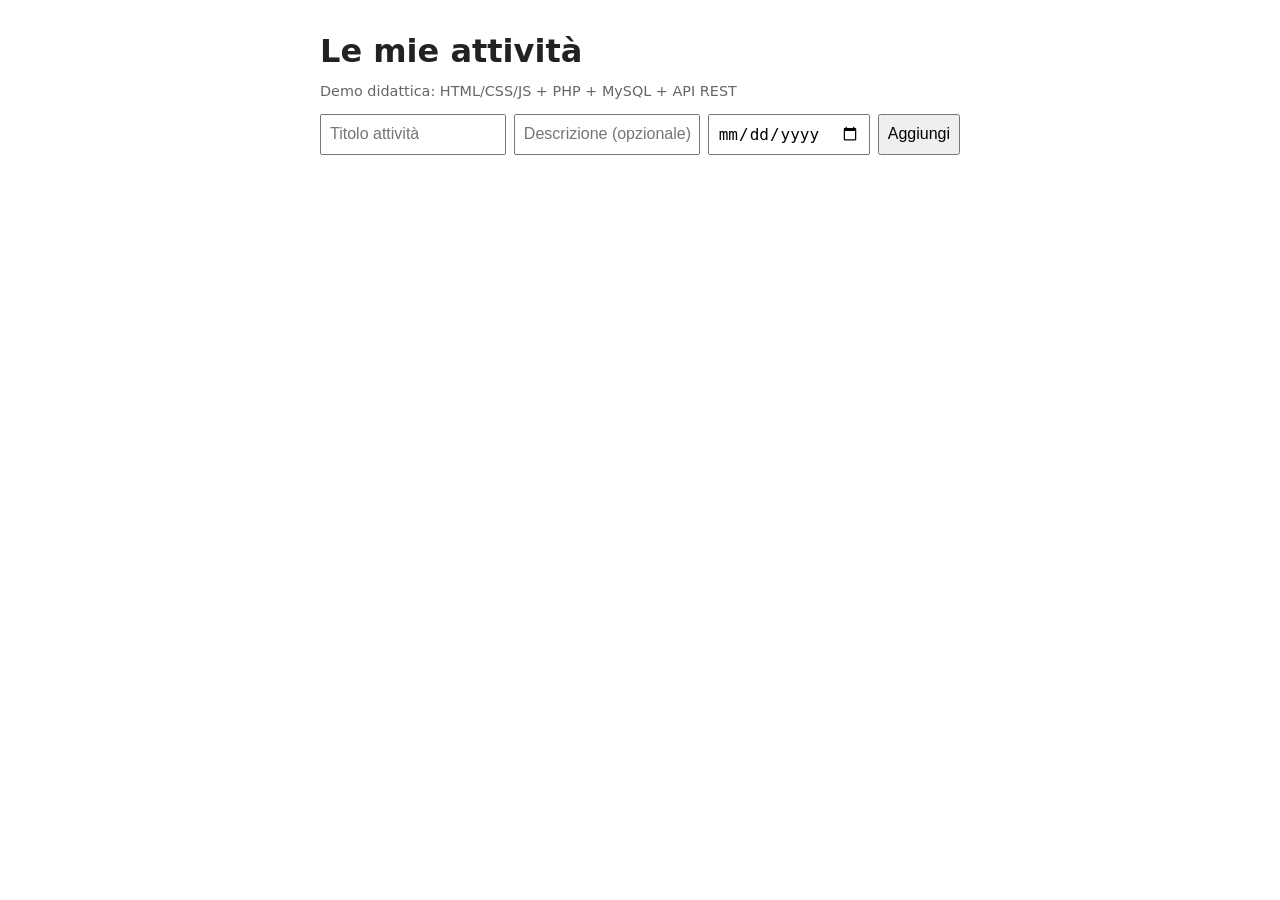
==== index.html @ 7fb0bcf7 "Esercizio REST prima lezione — Programmazione Web e Mobile" ====
<!DOCTYPE html>
<html lang="it">
<head>
    <meta charset="UTF-8">
    <title>Gestione Attività — Demo REST</title>
    <link rel="stylesheet" href="style.css">
</head>
<body>
    <main>
        <h1>Le mie attività</h1>
        <p class="sottotitolo">Demo didattica: HTML/CSS/JS + PHP + MySQL + API REST</p>

        <!-- Form per creare una nuova attività (POST) -->
        <form id="form-nuova-attivita">
            <input type="text" id="input-titolo" placeholder="Titolo attività" required>
            <input type="text" id="input-descrizione" placeholder="Descrizione (opzionale)">
            <input type="date" id="input-scadenza">
            <button type="submit">Aggiungi</button>
        </form>

        <ul id="lista-attivita"></ul>
    </main>

    <script src="app.js"></script>
</body>
</html>
---- style.css ----
body {
    font-family: system-ui, sans-serif;
    max-width: 640px;
    margin: 2rem auto;
    padding: 0 1rem;
    color: #222;
}

.sottotitolo {
    color: #666;
    font-size: 0.9rem;
    margin-top: -0.5rem;
}

form {
    display: flex;
    gap: 0.5rem;
    margin-bottom: 1.5rem;
    flex-wrap: wrap;
}

input[type="text"] {
    flex: 1;
    min-width: 120px;
}

input, button {
    padding: 0.5rem;
    font-size: 1rem;
}

button {
    cursor: pointer;
}

ul#lista-attivita {
    list-style: none;
    padding: 0;
}

li.attivita {
    display: flex;
    align-items: center;
    gap: 0.75rem;
    padding: 0.6rem;
    border-bottom: 1px solid #ddd;
}

li.attivita.completata .titolo {
    text-decoration: line-through;
    color: #999;
}

li.attivita .titolo {
    font-weight: 600;
    flex: 1;
}

li.attivita .scadenza {
    font-size: 0.85rem;
    color: #777;
}

li.attivita button {
    font-size: 0.8rem;
}
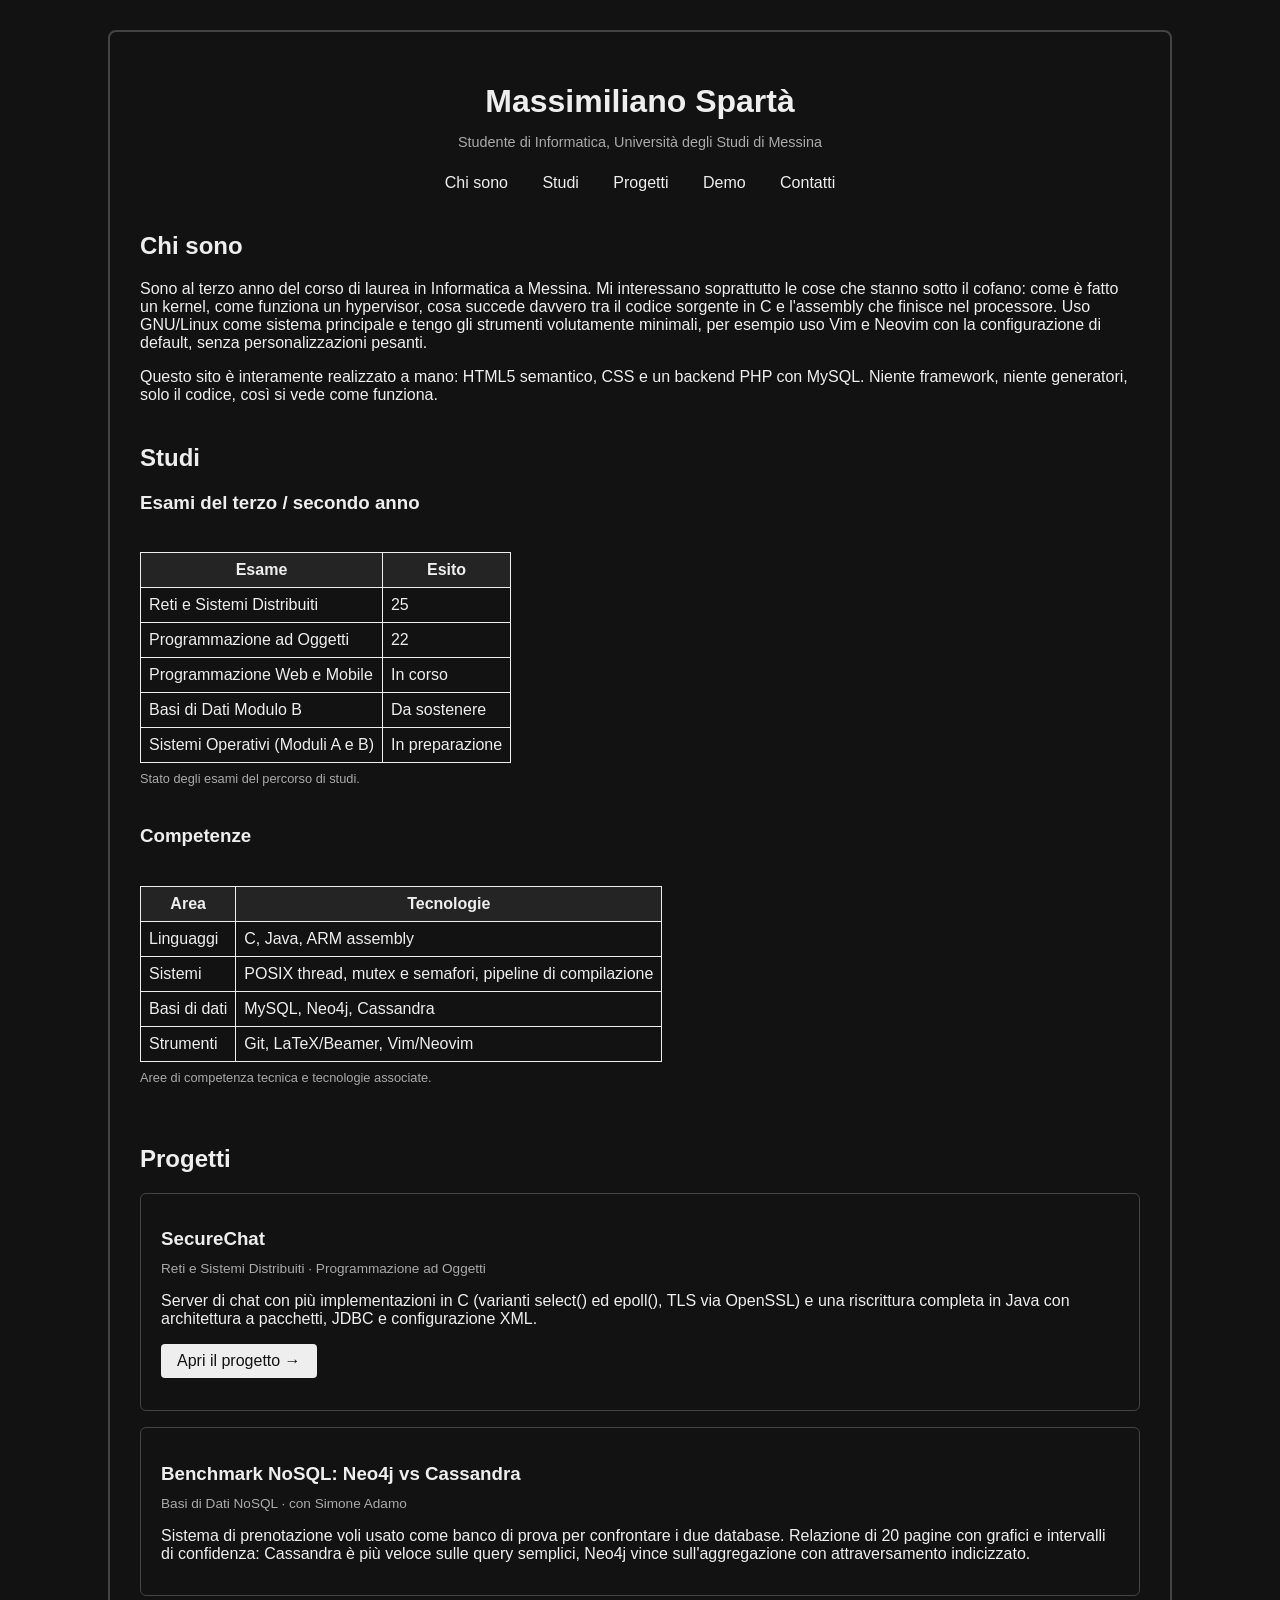
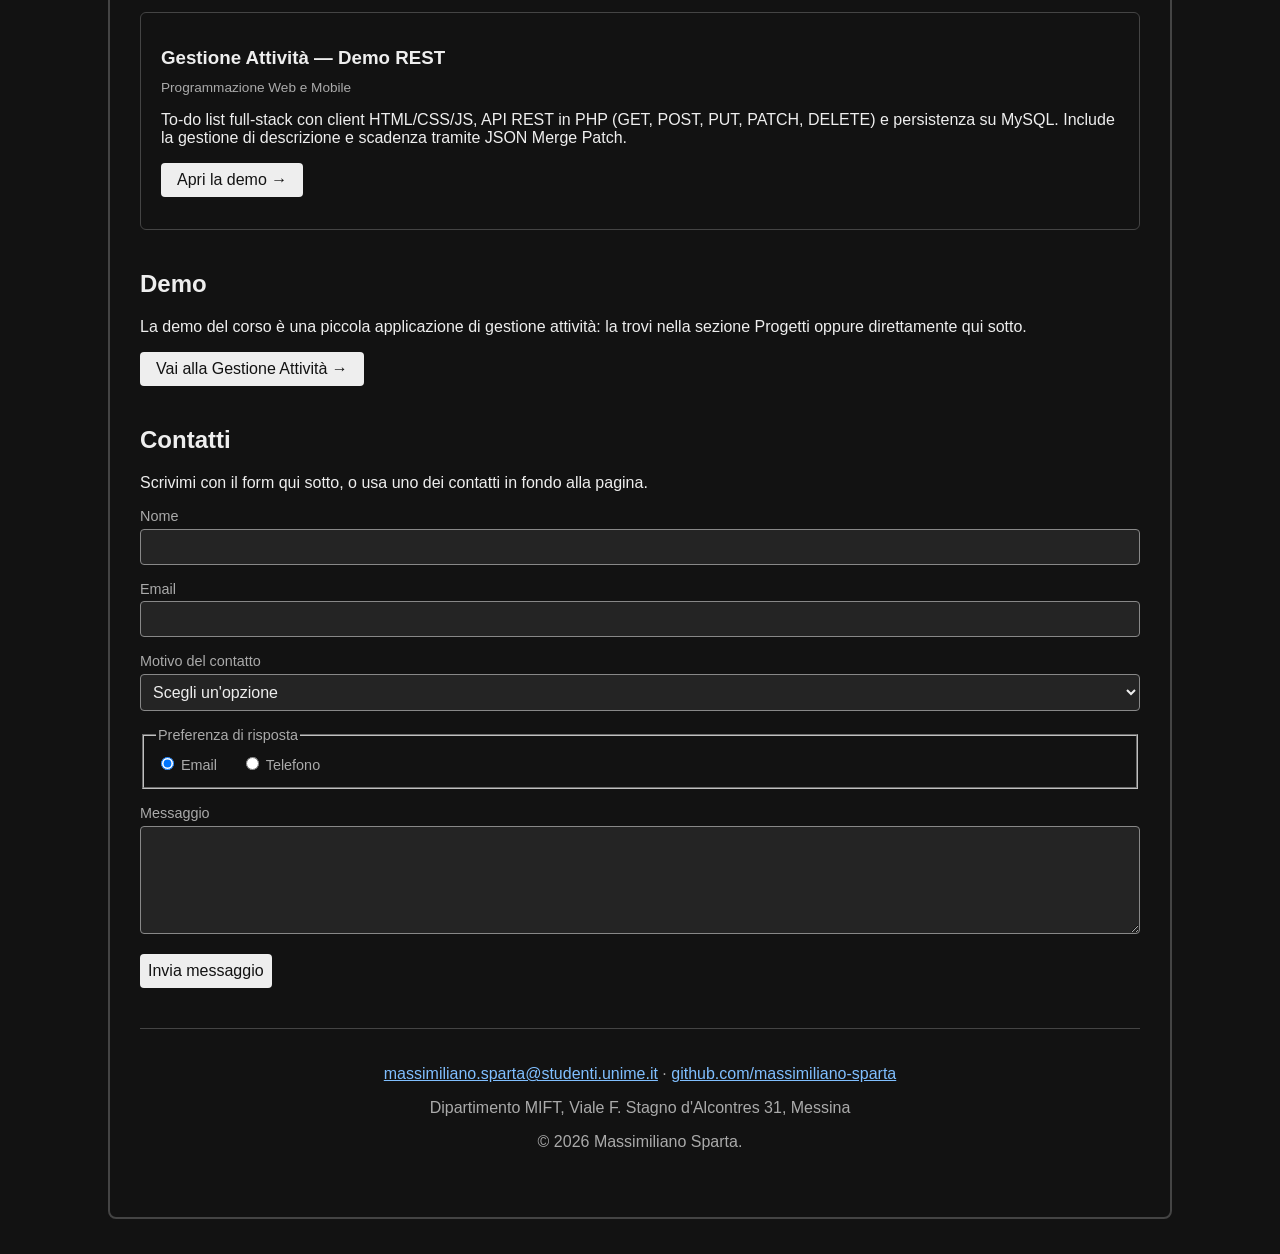
==== commit 66062ce6: "Aggiunge pagina personale con form contatti; rimuove GET pubblico su messaggi e credenziali in chiar" ====
--- a/index.html
+++ b/index.html
@@ -1,26 +1,227 @@
-<!DOCTYPE html>
+<!doctype html>
 <html lang="it">
 <head>
-    <meta charset="UTF-8">
-    <title>Gestione Attività — Demo REST</title>
-    <link rel="stylesheet" href="style.css">
+	<meta charset="UTF-8">
+	<meta name="viewport" content="width=device-width, initial-scale=1">
+	<title>Massimiliano Sparta · Studente di Informatica · Università di Messina</title>
+	<meta name="description" content="Pagina personale di Massimiliano Sparta, studente di Informatica all'Università di Messina.">
+	<link rel="stylesheet" href="style.css">
+ <script src="contatti.js" defer></script>
 </head>
 <body>
-    <main>
-        <h1>Le mie attività</h1>
-        <p class="sottotitolo">Demo didattica: HTML/CSS/JS + PHP + MySQL + API REST</p>
-
-        <!-- Form per creare una nuova attività (POST) -->
-        <form id="form-nuova-attivita">
-            <input type="text" id="input-titolo" placeholder="Titolo attività" required>
-            <input type="text" id="input-descrizione" placeholder="Descrizione (opzionale)">
-            <input type="date" id="input-scadenza">
-            <button type="submit">Aggiungi</button>
-        </form>
-
-        <ul id="lista-attivita"></ul>
-    </main>
-
-    <script src="app.js"></script>
+
+	<header class="site-header">
+		<h1>Massimiliano Spartà</h1>
+		<p class="sottotitolo"> Studente di Informatica, Università degli Studi di Messina </p>
+		<nav class="site-nav" aria-label="Navigazione principale">
+			<ul>
+				<li><a href="#chi-sono">Chi sono</a></li>
+				<li><a href="#studi">Studi</a></li>
+				<li><a href="#progetti">Progetti</a></li>
+				<li><a href="#demo">Demo</a></li>
+				<li><a href="#contatti">Contatti</a></li>
+			</ul>
+		</nav>
+	</header>
+
+	<main>
+		<section id="chi-sono" class="section">
+			<h2>Chi sono</h2>
+			<p>
+				Sono al terzo anno del corso di laurea in Informatica a Messina. Mi interessano
+				soprattutto le cose che stanno sotto il cofano: come è fatto un kernel, come
+				funziona un hypervisor, cosa succede davvero tra il codice sorgente in C e
+				l'assembly che finisce nel processore. Uso GNU/Linux come sistema principale
+				e tengo gli strumenti volutamente minimali, per esempio uso Vim e Neovim con la
+				configurazione di default, senza personalizzazioni pesanti.
+			</p>
+			<p>
+				Questo sito è interamente realizzato a mano: HTML5 semantico, CSS e un backend
+				PHP con MySQL. Niente framework, niente generatori, solo il codice,
+				così si vede come funziona.
+			</p>
+		</section>
+
+		<section id="studi" class="section">
+			<h2>Studi</h2>
+
+			<h3>Esami del terzo / secondo anno</h3>
+			<div class="table-scroll">
+				<table>
+					<caption>Stato degli esami del percorso di studi.</caption>
+					<thead>
+						<tr>
+							<th scope="col">Esame</th>
+							<th scope="col">Esito</th>
+						</tr>
+					</thead>
+					<tbody>
+						<tr>
+							<td>Reti e Sistemi Distribuiti</td>
+							<td>25</td>
+						</tr>
+						<tr>
+							<td>Programmazione ad Oggetti</td>
+							<td>22</td>
+						</tr>
+						<tr>
+							<td>Programmazione Web e Mobile</td>
+							<td>In corso</td>
+						</tr>
+						<tr>
+							<td>Basi di Dati Modulo B</td>
+							<td>Da sostenere</td>
+						</tr>
+						<tr>
+							<td>Sistemi Operativi (Moduli A e B)</td>
+							<td>In preparazione</td>
+						</tr>
+					</tbody>
+				</table>
+			</div>
+
+			<h3>Competenze</h3>
+			<div class="table-scroll">
+				<table>
+					<caption>Aree di competenza tecnica e tecnologie associate.</caption>
+					<thead>
+						<tr>
+							<th scope="col">Area</th>
+							<th scope="col">Tecnologie</th>
+						</tr>
+					</thead>
+					<tbody>
+						<tr>
+							<td>Linguaggi</td>
+							<td>C, Java, ARM assembly</td>
+						</tr>
+						<tr>
+							<td>Sistemi</td>
+							<td>POSIX thread, mutex e semafori, pipeline di compilazione</td>
+						</tr>
+						<tr>
+							<td>Basi di dati</td>
+							<td>MySQL, Neo4j, Cassandra</td>
+						</tr>
+						<tr>
+							<td>Strumenti</td>
+							<td>Git, LaTeX/Beamer, Vim/Neovim</td>
+						</tr>
+					</tbody>
+				</table>
+			</div>
+		</section>
+
+		<section id="progetti" class="section">
+			<h2>Progetti</h2>
+
+			<article class="project">
+				<div class="project-head">
+					<h3>SecureChat</h3>
+					<p class="project-status">Reti e Sistemi Distribuiti &middot; Programmazione ad Oggetti</p>
+				</div>
+				<p>
+					Server di chat con più implementazioni in C (varianti select() ed epoll(),
+					TLS via OpenSSL) e una riscrittura completa in Java con architettura a
+					pacchetti, JDBC e configurazione XML.
+          	<p><a class="button-link" href="https://github.com/massimiliano-sparta/SecureChat">Apri il progetto &rarr;</a></p>
+				</p>
+			</article>
+
+			<article class="project">
+				<div class="project-head">
+					<h3>Benchmark NoSQL: Neo4j vs Cassandra</h3>
+					<p class="project-status">Basi di Dati NoSQL &middot; con Simone Adamo</p>
+				</div>
+				<p>
+					Sistema di prenotazione voli usato come banco di prova per confrontare i
+					due database. Relazione di 20 pagine con grafici e intervalli di
+					confidenza: Cassandra è più veloce sulle query semplici, Neo4j vince
+					sull'aggregazione con attraversamento indicizzato.
+				</p>
+			</article>
+
+			<article class="project">
+				<div class="project-head">
+					<h3>Gestione Attività &mdash; Demo REST</h3>
+					<p class="project-status">Programmazione Web e Mobile</p>
+				</div>
+				<p>
+					To-do list full-stack con client HTML/CSS/JS, API REST in PHP (GET, POST,
+					PUT, PATCH, DELETE) e persistenza su MySQL. Include la gestione di
+					descrizione e scadenza tramite JSON Merge Patch.
+				</p>
+				<p><a class="button-link" href="attivita.html">Apri la demo &rarr;</a></p>
+			</article>
+		</section>
+
+		<section id="demo" class="section">
+			<h2>Demo</h2>
+			<p>
+				La demo del corso è una piccola applicazione di gestione attività:
+				la trovi nella sezione Progetti oppure direttamente qui sotto.
+			</p>
+			<p><a class="button-link" href="attivita.html">Vai alla Gestione Attività &rarr;</a></p>
+		</section>
+
+		<section id="contatti" class="section">
+			<h2>Contatti</h2>
+			<p>Scrivimi con il form qui sotto, o usa uno dei contatti in fondo alla pagina.</p>
+
+			<form class="contact-form" action="#" method="post">
+				<div class="field">
+					<label for="nome">Nome</label>
+					<input type="text" id="nome" name="nome" autocomplete="name" required>
+				</div>
+
+				<div class="field">
+					<label for="email">Email</label>
+					<input type="email" id="email" name="email" autocomplete="email" required>
+				</div>
+
+				<div class="field">
+					<label for="motivo">Motivo del contatto</label>
+					<select id="motivo" name="motivo" required>
+						<option value="" disabled selected>Scegli un'opzione</option>
+						<option value="collaborazione">Collaborazione a un progetto</option>
+						<option value="ripetizioni">Ripetizioni</option>
+						<option value="altro">Altro</option>
+					</select>
+				</div>
+
+				<fieldset class="field">
+					<legend>Preferenza di risposta</legend>
+					<div class="radio-row">
+						<label class="radio-option">
+							<input type="radio" name="preferenza" value="email" checked>
+							Email
+						</label>
+						<label class="radio-option">
+							<input type="radio" name="preferenza" value="telefono">
+							Telefono
+						</label>
+					</div>
+				</fieldset>
+
+				<div class="field">
+					<label for="messaggio">Messaggio</label>
+					<textarea id="messaggio" name="messaggio" rows="5" required></textarea>
+				</div>
+
+				<button type="submit">Invia messaggio</button>
+			</form>
+		</section>
+	</main>
+
+	<footer class="site-footer">
+		<p>
+			<a href="mailto:massimiliano.sparta@studenti.unime.it">massimiliano.sparta@studenti.unime.it</a>
+			&middot;
+			<a href="https://github.com/massimiliano-sparta" target="_blank" rel="noopener">github.com/massimiliano-sparta</a>
+		</p>
+		<p>Dipartimento MIFT, Viale F. Stagno d'Alcontres 31, Messina</p>
+		<p>&copy; 2026 Massimiliano Sparta.</p>
+	</footer>
+
 </body>
 </html>
--- a/style.css
+++ b/style.css
@@ -1,36 +1,212 @@
+/* ============================================================
+   style.css — Tema unico per tutto il sito (home + gestione attività)
+   Tema scuro, un solo foglio condiviso dalle due pagine.
+   ============================================================ */
+
 body {
-    font-family: system-ui, sans-serif;
-    max-width: 640px;
-    margin: 2rem auto;
-    padding: 0 1rem;
-    color: #222;
+    background-color: #121212;
+    color: #eeeeee;
+    font-family: Helvetica, Arial, "Liberation Sans", system-ui, sans-serif;
+    max-width: 1000px;
+    margin: 30px auto;
+    padding: 30px;
+    border: 2px solid #444444;
+    border-radius: 8px;
+}
+
+h1, h2, h3, h4 {
+    font-family: Helvetica, Arial, "Liberation Sans", sans-serif;
+}
+
+a {
+    color: #80bfff;
+}
+
+/* ---------- Header e navigazione (pagina personale) ---------- */
+
+.site-header {
+    text-align: center;
 }
 
 .sottotitolo {
-    color: #666;
+    color: #aaaaaa;
     font-size: 0.9rem;
     margin-top: -0.5rem;
 }
 
-form {
+.site-nav ul {
+    list-style: none;
+    padding: 0;
+    margin: 1.5rem 0 0;
+}
+
+.site-nav li {
+    display: inline;
+    margin: 0 15px;
+}
+
+.site-nav a {
+    color: #eeeeee;
+    text-decoration: none;
+}
+
+.site-nav a:hover {
+    text-decoration: underline;
+}
+
+/* ---------- Sezioni e tabelle (pagina personale) ---------- */
+
+.section {
+    margin: 2.5rem 0;
+}
+
+.table-scroll {
+    overflow-x: auto;
+}
+
+table {
+    border-collapse: collapse;
+    margin: 20px 0;
+}
+
+caption {
+    caption-side: bottom;
+    font-size: 0.8rem;
+    color: #aaaaaa;
+    padding-top: 0.5rem;
+    text-align: left;
+}
+
+th, td {
+    border: 1px solid #eeeeee;
+    padding: 8px;
+}
+
+th {
+    background-color: #242424;
+}
+
+.project {
+    border: 1px solid #444444;
+    border-radius: 6px;
+    padding: 1rem 1.25rem;
+    margin: 1rem 0;
+}
+
+.project-status {
+    color: #aaaaaa;
+    font-size: 0.85rem;
+    margin: -0.5rem 0 0.75rem;
+}
+
+/* ---------- Form contatti ---------- */
+
+input, button, select, textarea {
+    padding: 0.5rem;
+    font-size: 1rem;
+    border-radius: 4px;
+}
+
+input,
+select,
+textarea {
+    background-color: #242424;
+    color: #eeeeee;
+    border: 1px solid #888888;
+}
+
+input[type="date"]::-webkit-calendar-picker-indicator {
+    filter: invert(1);
+    cursor: pointer;
+}
+
+button {
+    background-color: #eeeeee;
+    color: #121212;
+    border: none;
+    cursor: pointer;
+}
+
+button:hover {
+    background-color: #ffffff;
+}
+
+.contact-form .field {
+    margin-bottom: 1rem;
+}
+
+.contact-form label,
+.contact-form legend {
+    display: block;
+    margin-bottom: 0.3rem;
+    font-size: 0.9rem;
+    color: #aaaaaa;
+}
+
+.contact-form input[type="text"],
+.contact-form input[type="email"],
+.contact-form select,
+.contact-form textarea {
+    width: 100%;
+    box-sizing: border-box;
+}
+
+.radio-row {
+    display: flex;
+    gap: 1.5rem;
+}
+
+.radio-option {
+    display: flex;
+    align-items: center;
+    gap: 0.4rem;
+    color: #eeeeee;
+    cursor: pointer;
+}
+
+/* Link "a bottone" (es. "Apri la demo") */
+.button-link {
+    display: inline-block;
+    background-color: #eeeeee;
+    color: #121212;
+    border: none;
+    border-radius: 4px;
+    padding: 0.5rem 1rem;
+    font-size: 1rem;
+    text-decoration: none;
+}
+
+.button-link:hover {
+    background-color: #ffffff;
+}
+
+/* ---------- Gestione attività ---------- */
+
+.torna-home {
+    margin: 0 0 1rem;
+}
+
+.torna-home a {
+    color: #aaaaaa;
+    text-decoration: none;
+    font-size: 0.9rem;
+}
+
+.torna-home a:hover {
+    color: #eeeeee;
+    text-decoration: underline;
+}
+
+#form-nuova-attivita {
     display: flex;
     gap: 0.5rem;
     margin-bottom: 1.5rem;
     flex-wrap: wrap;
 }
 
-input[type="text"] {
+#form-nuova-attivita input[type="text"] {
     flex: 1;
     min-width: 120px;
-}
-
-input, button {
-    padding: 0.5rem;
-    font-size: 1rem;
-}
-
-button {
-    cursor: pointer;
 }
 
 ul#lista-attivita {
@@ -43,24 +219,75 @@
     align-items: center;
     gap: 0.75rem;
     padding: 0.6rem;
-    border-bottom: 1px solid #ddd;
+    border-bottom: 1px solid #444444;
+    flex-wrap: wrap;
+}
+
+li.attivita .testo {
+    flex: 1;
+    min-width: 200px;
+}
+
+li.attivita .titolo {
+    font-weight: 600;
+}
+
+li.attivita .descrizione {
+    margin: 0.2rem 0 0;
+    font-size: 0.85rem;
+    font-weight: 400;
+    color: #aaaaaa;
+}
+
+li.attivita .scadenza {
+    font-size: 0.85rem;
+    color: #aaaaaa;
 }
 
 li.attivita.completata .titolo {
     text-decoration: line-through;
-    color: #999;
-}
-
-li.attivita .titolo {
-    font-weight: 600;
-    flex: 1;
-}
-
-li.attivita .scadenza {
-    font-size: 0.85rem;
-    color: #777;
+    color: #888888;
+}
+
+li.attivita.completata .descrizione {
+    color: #666666;
 }
 
 li.attivita button {
     font-size: 0.8rem;
-}
+    padding: 0.4rem 0.8rem;
+}
+
+/* ---------- Footer ---------- */
+
+.site-footer {
+    margin-top: 40px;
+    padding: 20px;
+    text-align: center;
+    border-top: 1px solid #444444;
+    color: #aaaaaa;
+}
+
+.site-footer a {
+    color: #80bfff;
+}
+
+
+/* Esito del form contatti: verde se ok, rosso se errore */
+.esito-form {
+    padding: 0.75rem 1rem;
+    border-radius: 4px;
+    margin: 0 0 1rem;
+}
+
+.esito-form[data-tipo="ok"] {
+    background-color: #1b3a24;
+    color: #7ee2a8;
+    border: 1px solid #2d5c3a;
+}
+
+.esito-form[data-tipo="errore"] {
+    background-color: #3a1b1b;
+    color: #ff9c9c;
+    border: 1px solid #5c2d2d;
+}
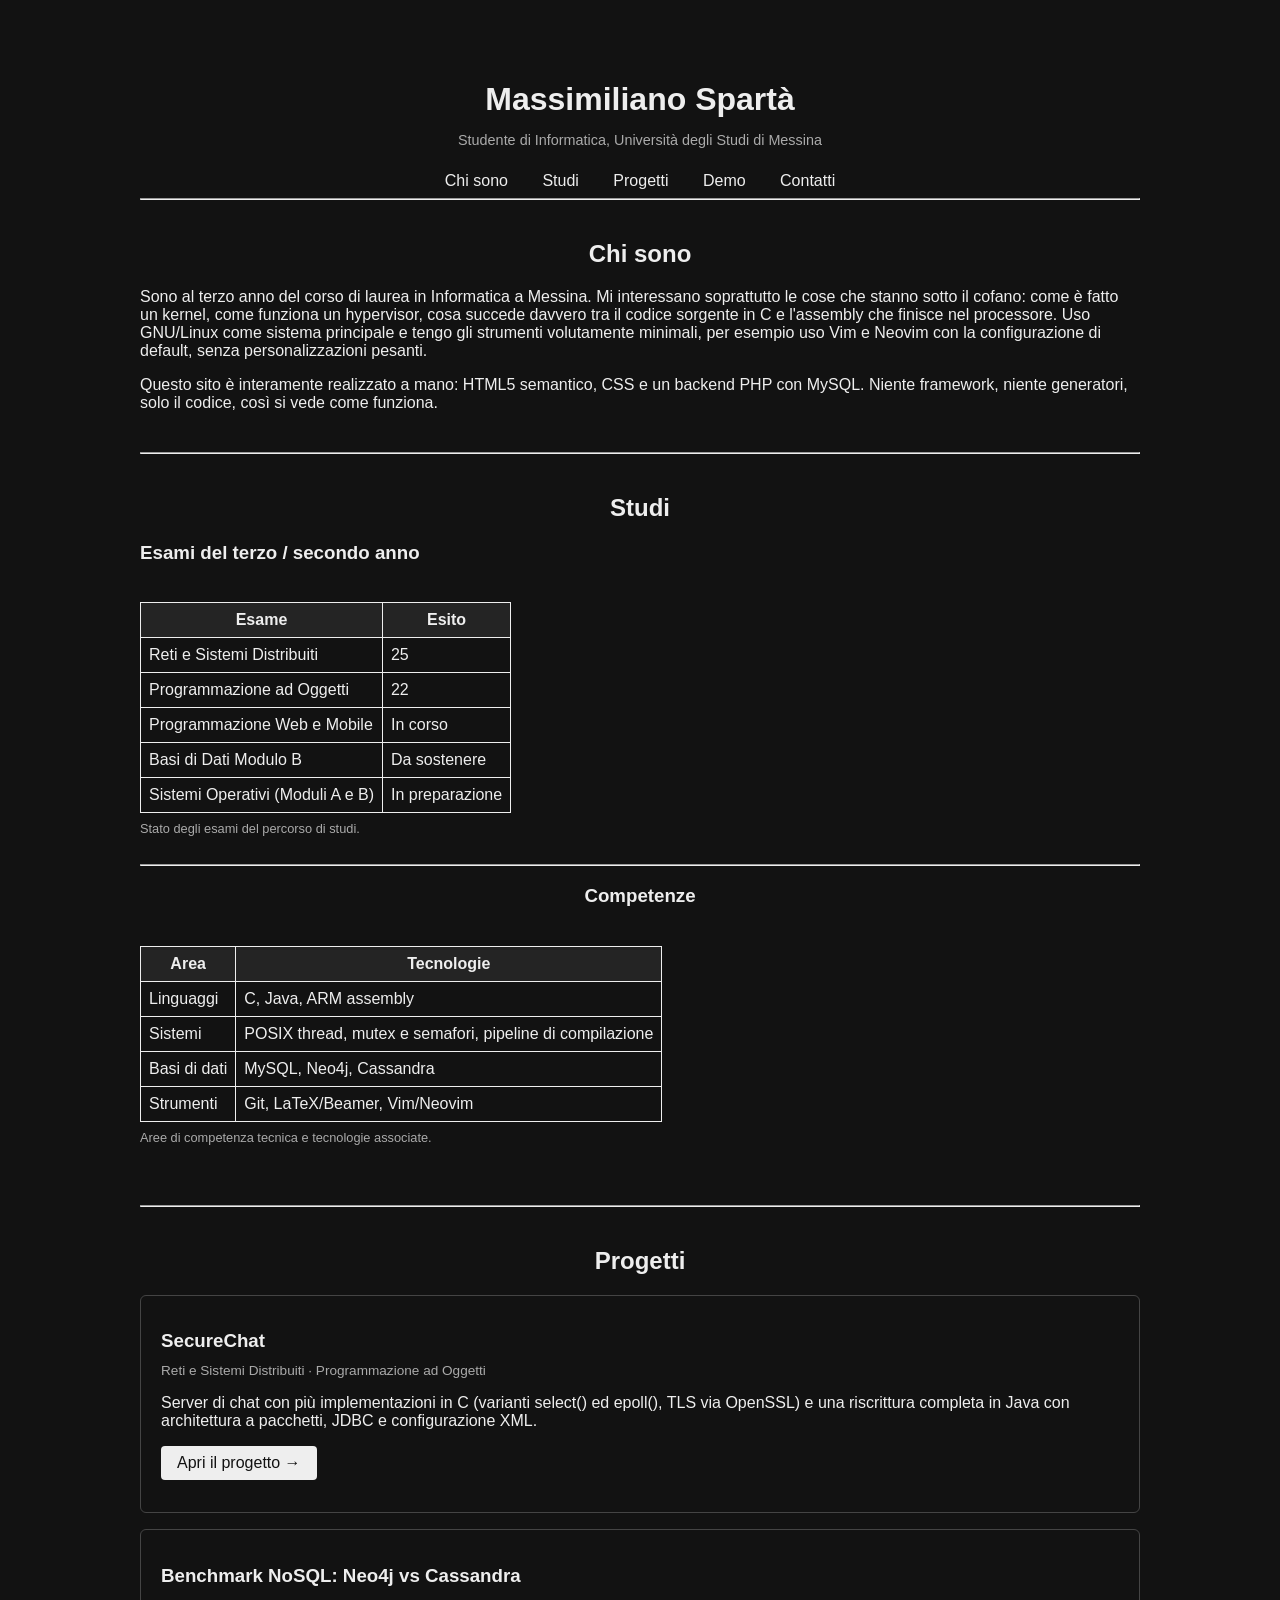
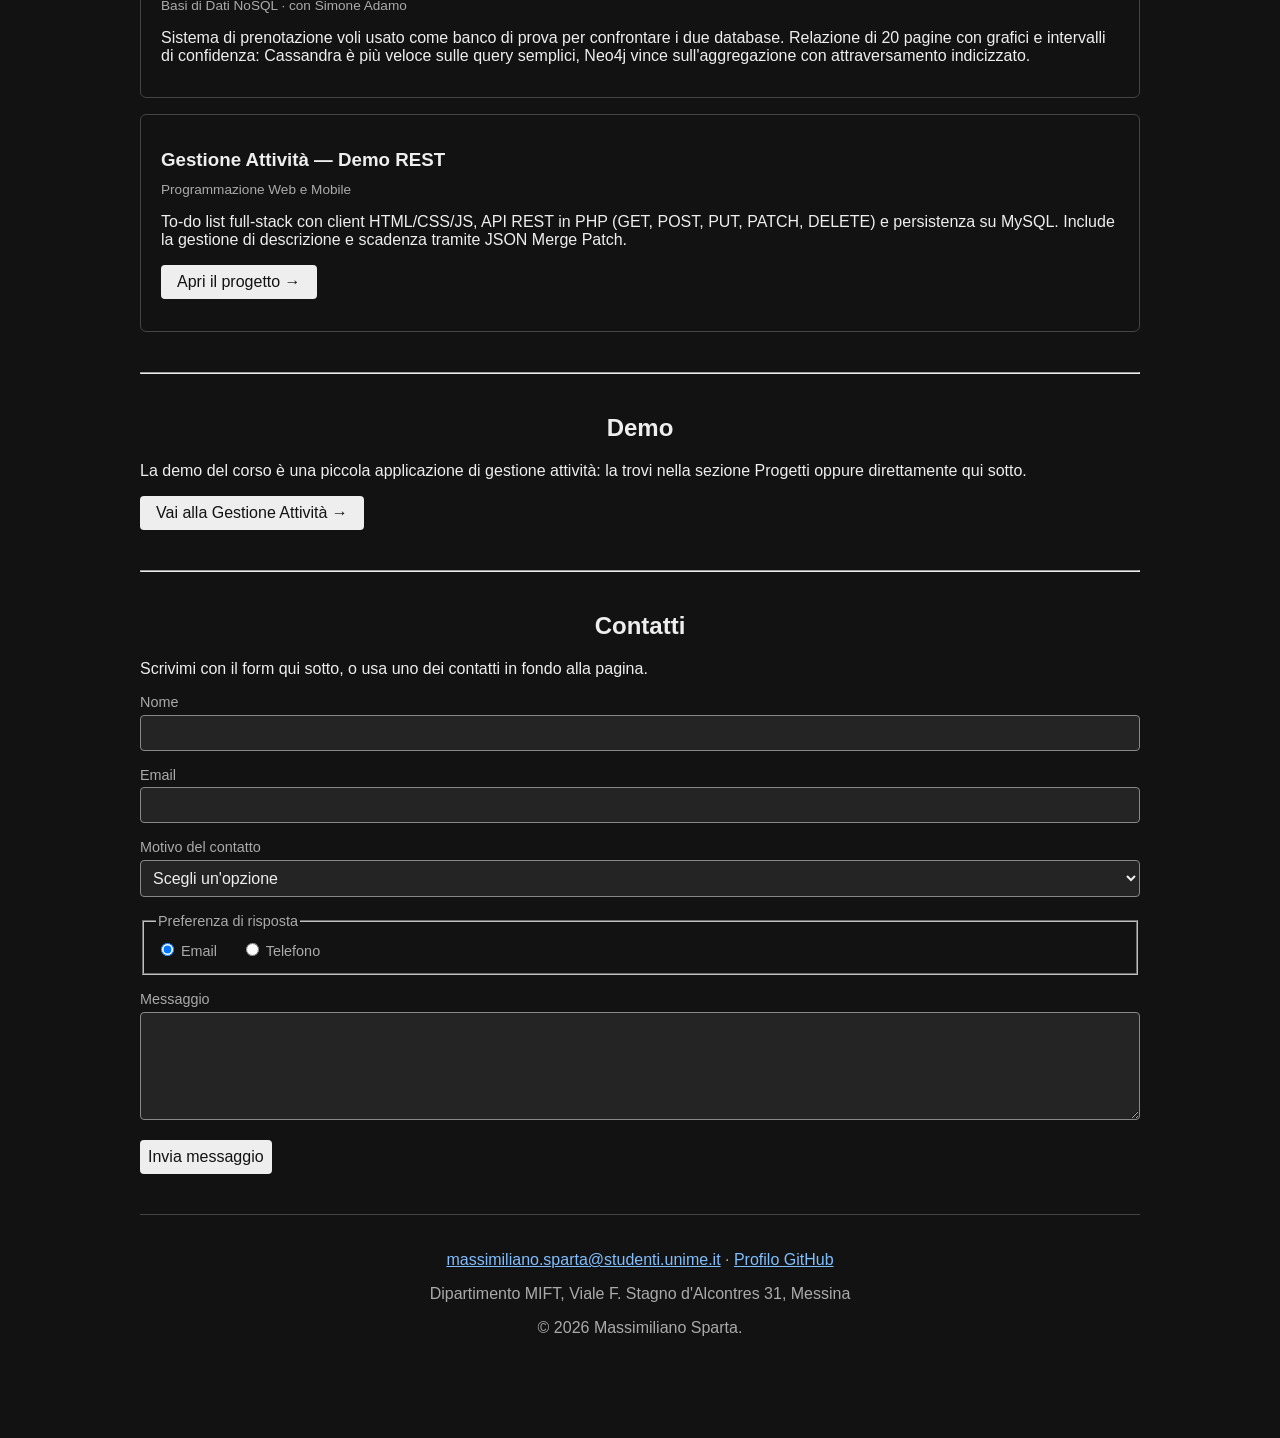
==== commit 9710ccf9: "Migliora il layout: separatori tra le sezioni, titoli centrati, link progetti aggiornati" ====
--- a/index.html
+++ b/index.html
@@ -22,6 +22,7 @@
 				<li><a href="#contatti">Contatti</a></li>
 			</ul>
 		</nav>
+    <hr>
 	</header>
 
 	<main>
@@ -41,7 +42,7 @@
 				così si vede come funziona.
 			</p>
 		</section>
-
+    <hr>
 		<section id="studi" class="section">
 			<h2>Studi</h2>
 
@@ -80,7 +81,9 @@
 				</table>
 			</div>
 
-			<h3>Competenze</h3>
+      <hr>
+
+			<h3 class="centrato">Competenze</h3>
 			<div class="table-scroll">
 				<table>
 					<caption>Aree di competenza tecnica e tecnologie associate.</caption>
@@ -112,9 +115,9 @@
 			</div>
 		</section>
 
+    <hr>
 		<section id="progetti" class="section">
 			<h2>Progetti</h2>
-
 			<article class="project">
 				<div class="project-head">
 					<h3>SecureChat</h3>
@@ -151,10 +154,10 @@
 					PUT, PATCH, DELETE) e persistenza su MySQL. Include la gestione di
 					descrizione e scadenza tramite JSON Merge Patch.
 				</p>
-				<p><a class="button-link" href="attivita.html">Apri la demo &rarr;</a></p>
+				<p><a class="button-link" href="https://github.com/massimiliano-sparta/Esercizi-Web-Mobile">Apri il progetto &rarr;</a></p>
 			</article>
 		</section>
-
+    <hr>
 		<section id="demo" class="section">
 			<h2>Demo</h2>
 			<p>
@@ -163,7 +166,7 @@
 			</p>
 			<p><a class="button-link" href="attivita.html">Vai alla Gestione Attività &rarr;</a></p>
 		</section>
-
+    <hr>
 		<section id="contatti" class="section">
 			<h2>Contatti</h2>
 			<p>Scrivimi con il form qui sotto, o usa uno dei contatti in fondo alla pagina.</p>
@@ -217,7 +220,7 @@
 		<p>
 			<a href="mailto:massimiliano.sparta@studenti.unime.it">massimiliano.sparta@studenti.unime.it</a>
 			&middot;
-			<a href="https://github.com/massimiliano-sparta" target="_blank" rel="noopener">github.com/massimiliano-sparta</a>
+			<a href="https://github.com/massimiliano-sparta" target="_blank" rel="noopener">Profilo GitHub</a>
 		</p>
 		<p>Dipartimento MIFT, Viale F. Stagno d'Alcontres 31, Messina</p>
 		<p>&copy; 2026 Massimiliano Sparta.</p>
--- a/style.css
+++ b/style.css
@@ -10,7 +10,6 @@
     max-width: 1000px;
     margin: 30px auto;
     padding: 30px;
-    border: 2px solid #444444;
     border-radius: 8px;
 }
 
@@ -291,3 +290,9 @@
     color: #ff9c9c;
     border: 1px solid #5c2d2d;
 }
+
+
+.section h2,
+.centrato {
+    text-align: center;
+}
